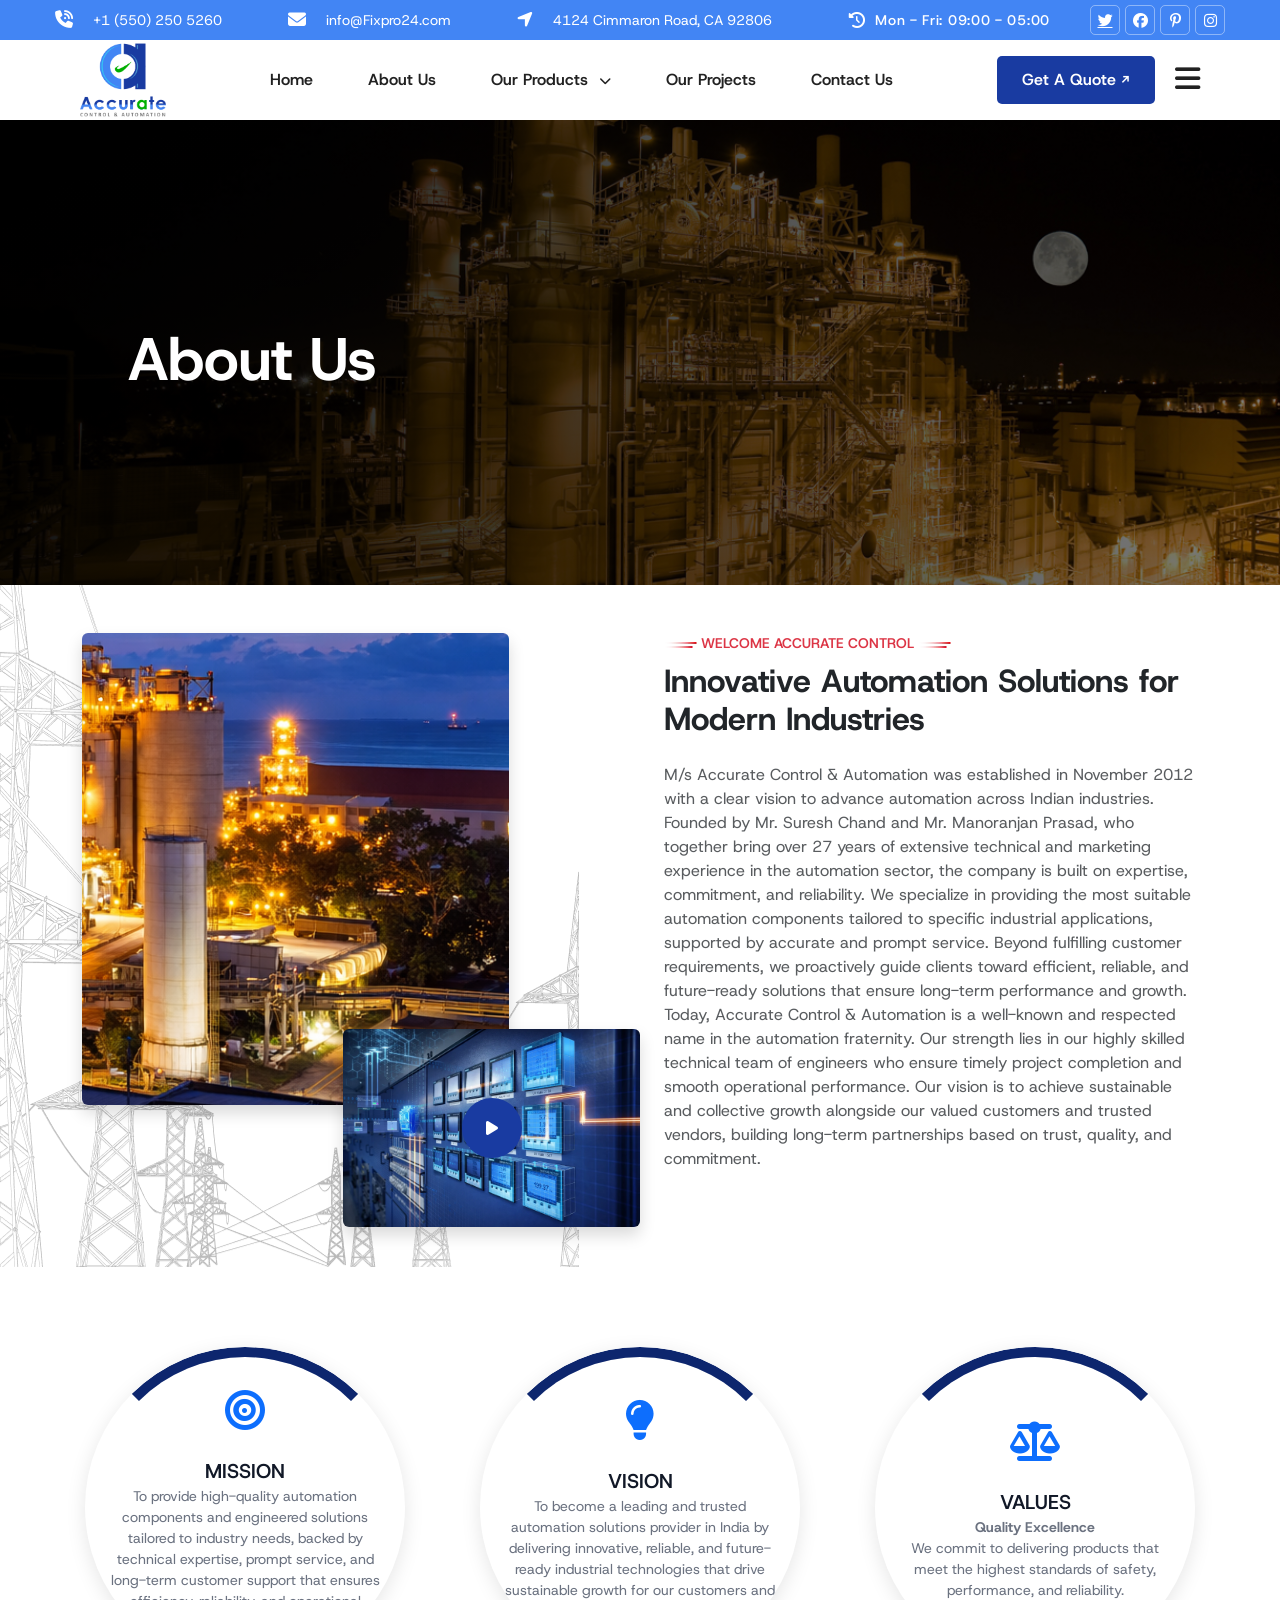
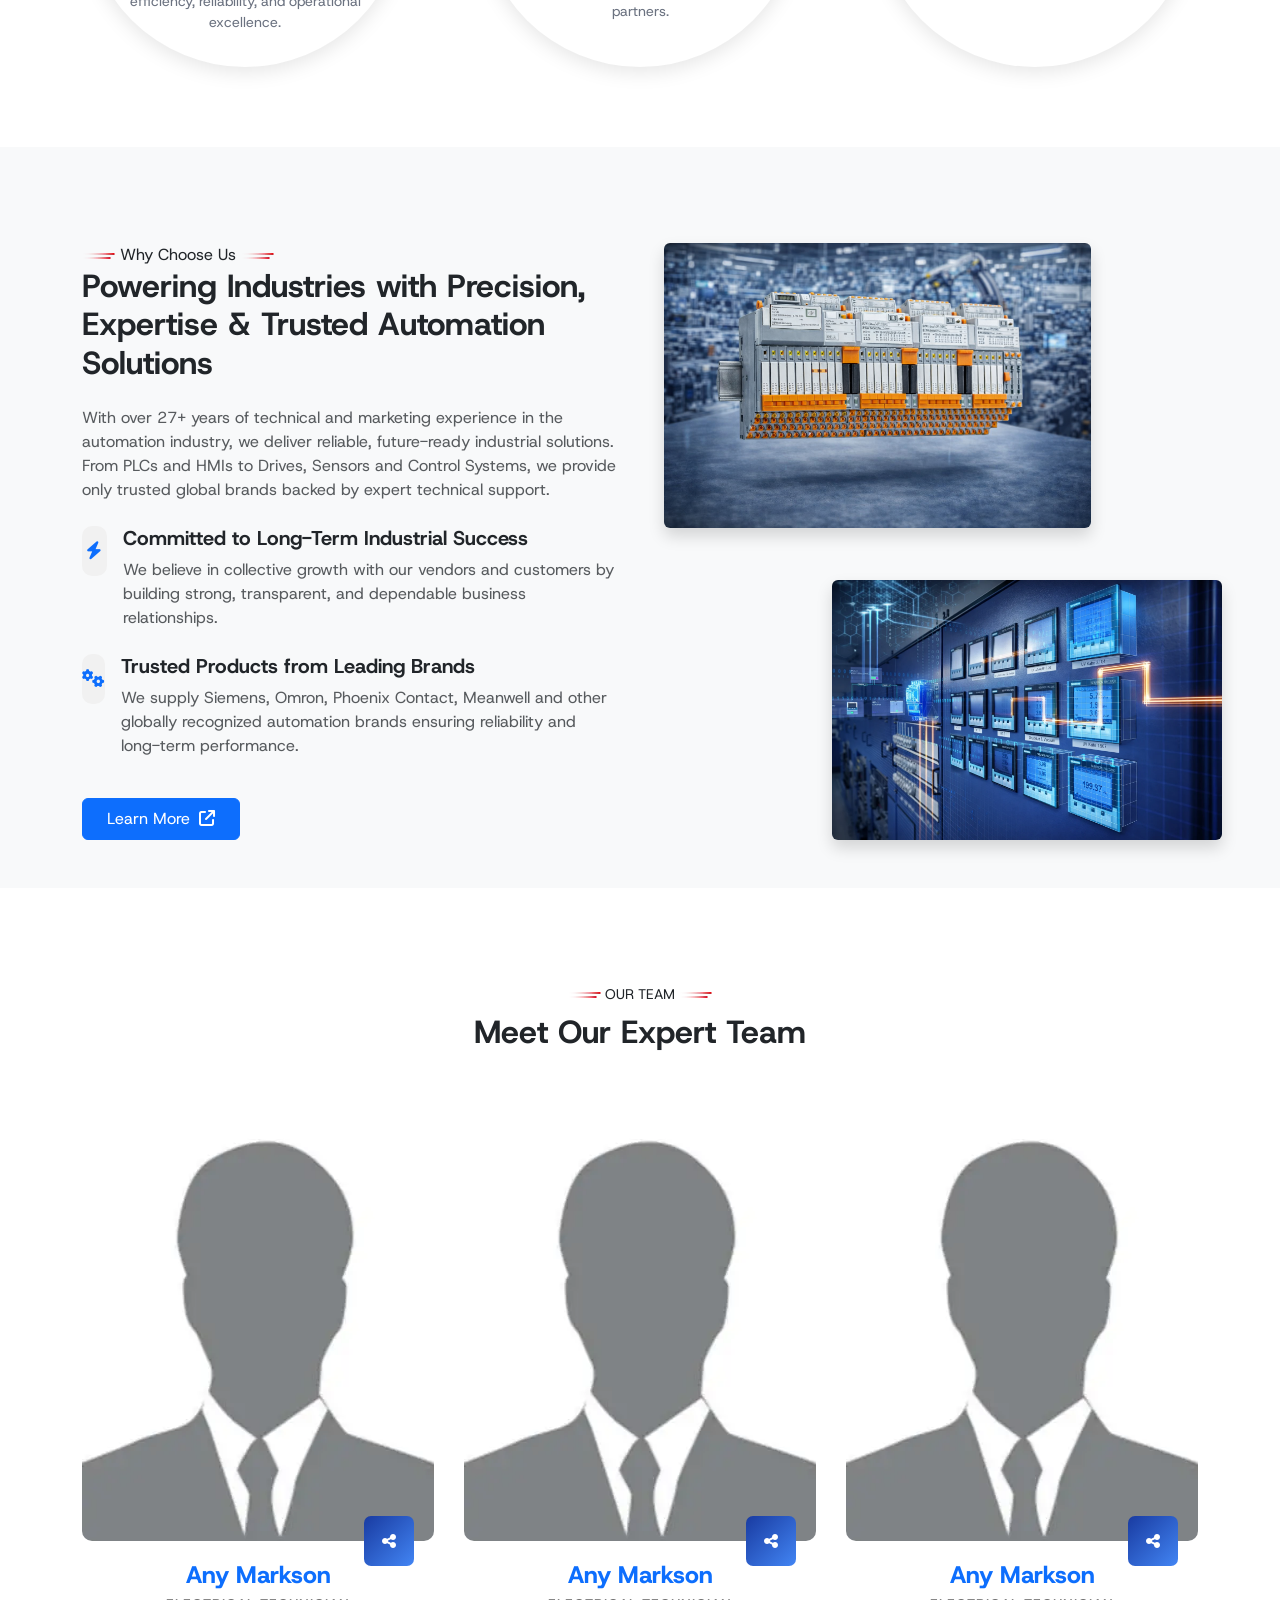
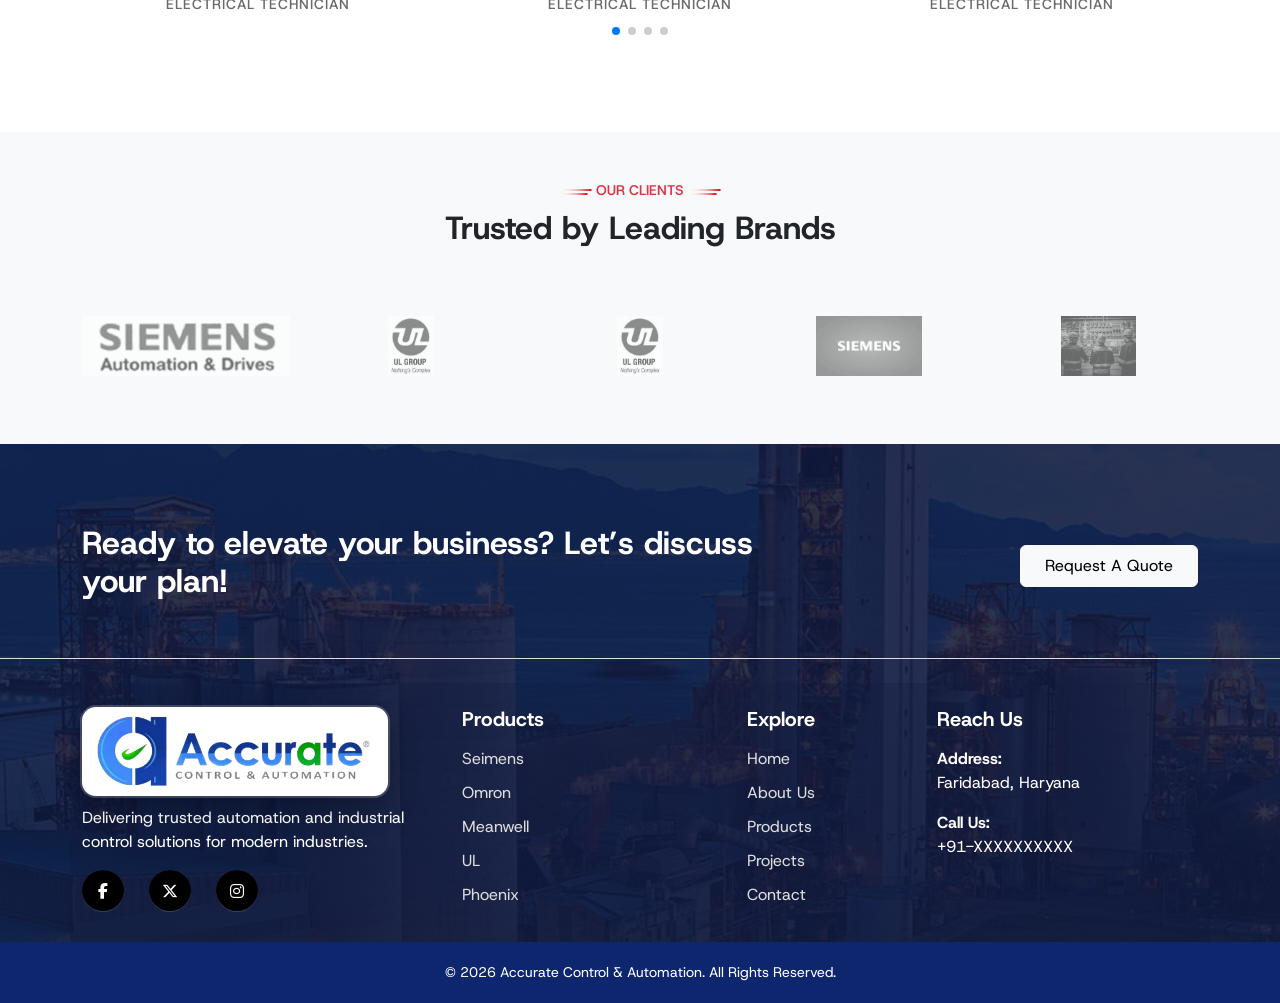
==== aboutus.html @ 6dca86da "first commit" ====
<!doctype html>
<html lang="en">

<head>
  <!-- Required meta tags -->
  <meta charset="utf-8">
  <meta name="viewport" content="width=device-width, initial-scale=1">
  <link rel="icon" type="image/png" sizes="32x32" href="images/final-logo.png">

  <!-- Bootstrap CSS -->
  <link href="https://cdn.jsdelivr.net/npm/bootstrap@5.0.2/dist/css/bootstrap.min.css" rel="stylesheet"
    integrity="sha384-EVSTQN3/azprG1Anm3QDgpJLIm9Nao0Yz1ztcQTwFspd3yD65VohhpuuCOmLASjC" crossorigin="anonymous">
  <link rel="stylesheet" href="style.css">
  <link rel="stylesheet" href="https://cdnjs.cloudflare.com/ajax/libs/font-awesome/6.5.0/css/all.min.css">
  <link href="https://fonts.googleapis.com/css2?family=Host+Grotesk:wght@300;400;500;600;700;800&display=swap"
    rel="stylesheet">
  <link rel="stylesheet" href="https://cdn.jsdelivr.net/npm/swiper@11/swiper-bundle.min.css" />
  <link href="https://unpkg.com/aos@2.3.4/dist/aos.css" rel="stylesheet">


  <title>About Us</title>
</head>

<body>
  <!-- Header section================================== -->
  <div id="header"></div>

  <!-- hero section=========================================== -->
  <section class="about-hero">

    <div class="slide active" style="background-image:url('/images/banner1.jpg');"></div>

    <div class="hero-content">
      <h1>About Us</h1>

  </section>

  <!-- about section================================= -->
  <section class="about-section py-5 ">
    <div class="container pb-4">
      <div class="row  g-5">

        <!-- LEFT SIDE IMAGES -->
        <div class="col-lg-6 position-relative ">

          <img src="/images/cement.png" class="img-fluid rounded shadow main-img" alt="">

          <!-- Small Overlapping Image -->
          <div class="small-img-wrapper">
            <img src="/images/ss.webp" class="img-fluid rounded shadow" alt="">

            <div class="play-btn">
              <i class="fa-solid fa-play"></i>
            </div>
          </div>

        </div>

        <!-- RIGHT SIDE CONTENT -->
        <div class="col-lg-6">

          <p class="text-danger fw-semibold text-uppercase small mb-2">
            <img src="/images/elements5.webp"> Welcome Accurate Control <img src="/images/elements5.webp">
          </p>

          <h2 class="fw-bold mb-4">
            Innovative Automation Solutions for Modern Industries
          </h2>

          <p class="text-muted mb-4">
            M/s Accurate Control & Automation was established in November 2012 with a clear vision to advance automation
            across Indian industries. Founded by Mr. Suresh Chand and Mr. Manoranjan Prasad, who together bring over 27
            years of extensive technical and marketing experience in the automation sector, the company is built on
            expertise, commitment, and reliability.

            We specialize in providing the most suitable automation components tailored to specific industrial
            applications, supported by accurate and prompt service. Beyond fulfilling customer requirements, we
            proactively guide clients toward efficient, reliable, and future-ready solutions that ensure long-term
            performance and growth.

            Today, Accurate Control & Automation is a well-known and respected name in the automation fraternity. Our
            strength lies in our highly skilled technical team of engineers who ensure timely project completion and
            smooth operational performance.

            Our vision is to achieve sustainable and collective growth alongside our valued customers and trusted
            vendors, building long-term partnerships based on trust, quality, and commitment.
          </p>




        </div>
      </div>
    </div>
  </section>
  <!-- vision mission============================== -->
  <section class="mission-section ">
    <div class="maincontainer">

      <!-- Mission -->
      <div class="circle-box mission-box">
        <div class="icon">
          <i class="fa-solid fa-bullseye"></i>
        </div>
        <div class="title">MISSION</div>
        <div class="text">
          To provide high-quality automation components and engineered solutions tailored to industry needs, backed by
          technical expertise, prompt service, and long-term customer support that ensures efficiency, reliability, and
          operational excellence.
        </div>
      </div>

      <!-- Vision -->
      <div class="circle-box vision-box">
        <div class="icon">
          <i class="fa-solid fa-lightbulb"></i>
        </div>
        <div class="title">VISION</div>
        <div class="text">
          To become a leading and trusted automation solutions provider in India by delivering innovative, reliable, and
          future-ready industrial technologies that drive sustainable growth for our customers and partners.
        </div>
      </div>

      <!-- Values -->
      <div class="circle-box values-box">
        <div class="icon">
          <i class="fa-solid fa-scale-balanced"></i>
        </div>
        <div class="title">VALUES</div>
        <div class="text">
          <strong>Quality Excellence</strong><br>
          We commit to delivering products that meet the highest standards of
          safety, performance, and reliability.
        </div>
      </div>

    </div>
  </section>
  <!-- why choose us========================================== -->

  <section class="why-section py-5">
    <div class="container">
      <div class="row pt-5 g-5">

        <!-- LEFT CONTENT -->
        <div class="col-lg-6" data-aos="fade-right">

          <img src="/images/elements5.webp"> Why Choose Us <img src="/images/elements5.webp">

          <h2 class="fw-bold mb-4">
            Powering Industries with Precision, Expertise & Trusted Automation Solutions
          </h2>

          <p class="text-muted mb-4">
            With over 27+ years of technical and marketing experience in the automation industry, we deliver reliable,
            future-ready industrial solutions. From PLCs and HMIs to Drives, Sensors and Control Systems, we provide
            only trusted global brands backed by expert technical support.
          </p>

          <!-- Feature 1 -->
          <div class="d-flex mb-4" data-aos="fade-up">
            <div class="feature-icon me-3">
              <i class="fa-solid fa-bolt"></i>
            </div>
            <div>
              <h5 class="fw-bold">Committed to Long-Term Industrial Success</h5>
              <p class="text-muted mb-0">
                We believe in collective growth with our vendors and customers by building strong, transparent, and
                dependable business relationships.
              </p>
            </div>
          </div>

          <!-- Feature 2 -->
          <div class="d-flex mb-4" data-aos="fade-up" data-aos-delay="200">
            <div class="feature-icon me-3">
              <i class="fa-solid fa-gears"></i>
            </div>
            <div>
              <h5 class="fw-bold">Trusted Products from Leading Brands</h5>
              <p class="text-muted mb-0">
                We supply Siemens, Omron, Phoenix Contact, Meanwell and other globally recognized automation brands
                ensuring reliability and long-term performance.
              </p>
            </div>
          </div>

          <a href="#" class="btn btn-primary px-4 py-2 mt-3">
            Learn More <i class="fa-solid fa-arrow-up-right-from-square ms-1"></i>
          </a>

        </div>

        <!-- RIGHT IMAGES -->
        <div class="col-lg-6 position-relative" data-aos="fade-left">

          <img src="/images/netw.png" class="img-fluid rounded main-img shadow" alt="">

          <img src="/images/ss.webp" class="img-fluid rounded shadow small-img" alt="">

        </div>

      </div>
    </div>
  </section>

  <!-- Team section start============================================= -->
  <section class="Team-section py-5">
    <div class="container text-center py-5">

      <p class="text-uppercase small mb-2">
        <img src="/images/elements5.webp"> Our team <img src="/images/elements5.webp">
      </p>

      <h2 class=" fw-bold mb-5">
        Meet Our Expert Team
      </h2>

      <div class="swiper TeamSwiper">
        <div class="swiper-wrapper">

          <!-- Slide 1 -->
          <div class="swiper-slide">
            <div class="team-main team-item">
              <div class="inner-box">
                <div class="image-box">
                  <div class="image">
                    <img loading="lazy" decoding="async"
                      src="./images/team1.webp"
                      width="380" height="442" alt="">
                  </div>
                  <ul class="social-links">
                    <li><a aria-label="facebook" href="#"><i class="fab fa-facebook"></i></a></li>
                    <li><a aria-label="twitter" href="#"><i class="fab fa-twitter"></i></a></li>
                    <li><a aria-label="instagram" href="#"><i class="fab fa-instagram"></i></a></li>
                  </ul>
                  <span class="share-icon fa fa-share-alt"></span>
                </div>
                <div class="info-box">
                  <h4 class="team-title">
                    <a href="#">
                      Any Markson </a>
                  </h4>
                  <div class="team-subtitle">
                    Electrical Technician</div>
                </div>
              </div>
            </div>
          </div>

          <!-- Slide 2 -->
          <div class="swiper-slide">
            <div class="team-main team-item">
              <div class="inner-box">
                <div class="image-box">
                  <div class="image">
                    <img loading="lazy" decoding="async"
                      src="./images/team1.webp"
                      width="380" height="442" alt="">
                  </div>
                  <ul class="social-links">
                    <li><a aria-label="facebook" href="#"><i class="fab fa-facebook"></i></a></li>
                    <li><a aria-label="twitter" href="#"><i class="fab fa-twitter"></i></a></li>
                    <li><a aria-label="instagram" href="#"><i class="fab fa-instagram"></i></a></li>
                  </ul>
                  <span class="share-icon fa fa-share-alt"></span>
                </div>
                <div class="info-box">
                  <h4 class="team-title">
                    <a href="#">
                      Any Markson </a>
                  </h4>
                  <div class="team-subtitle">
                    Electrical Technician</div>
                </div>
              </div>
            </div>
          </div>
          <!-- Slide 3 -->
          <div class="swiper-slide">
            <div class="team-main team-item">
              <div class="inner-box">
                <div class="image-box">
                  <div class="image">
                    <img loading="lazy" decoding="async"
                      src="./images/team1.webp"
                      width="380" height="442" alt="">
                  </div>
                  <ul class="social-links">
                    <li><a aria-label="facebook" href="#"><i class="fab fa-facebook"></i></a></li>
                    <li><a aria-label="twitter" href="#"><i class="fab fa-twitter"></i></a></li>
                    <li><a aria-label="instagram" href="#"><i class="fab fa-instagram"></i></a></li>
                  </ul>
                  <span class="share-icon fa fa-share-alt"></span>
                </div>
                <div class="info-box">
                  <h4 class="team-title">
                    <a href="#">
                      Any Markson </a>
                  </h4>
                  <div class="team-subtitle">
                    Electrical Technician</div>
                </div>
              </div>
            </div>
          </div>
          <!-- Slide 4 -->
          <div class="swiper-slide">
            <div class="team-main team-item">
              <div class="inner-box">
                <div class="image-box">
                  <div class="image">
                    <img loading="lazy" decoding="async"
                      src="./images/team1.webp"
                      width="380" height="442" alt="">
                  </div>
                  <ul class="social-links">
                    <li><a aria-label="facebook" href="#"><i class="fab fa-facebook"></i></a></li>
                    <li><a aria-label="twitter" href="#"><i class="fab fa-twitter"></i></a></li>
                    <li><a aria-label="instagram" href="#"><i class="fab fa-instagram"></i></a></li>
                  </ul>
                  <span class="share-icon fa fa-share-alt"></span>
                </div>
                <div class="info-box">
                  <h4 class="team-title">
                    <a href="#">
                      Any Markson </a>
                  </h4>
                  <div class="team-subtitle">
                    Electrical Technician</div>
                </div>
              </div>
            </div>
          </div>

          <!-- Add more slides if needed -->

        </div>

        <div class="swiper-pagination mt-4"></div>

      </div>

    </div>
  </section>

  <!-- clients============================================== -->
  <section class="client-section py-5">
    <div class="container text-center">

      <p class="text-danger fw-semibold text-uppercase small mb-2">
        <img src="/images/elements5.webp"> Our Clients <img src="/images/elements5.webp">
      </p>

      <h2 class="fw-bold mb-5">
        Trusted by Leading Brands
      </h2>

      <div class="swiper clientSwiper">
        <div class="swiper-wrapper">

          <div class="swiper-slide">
            <img src="images/Siemens_logo-6.jpg" class="client-logo" alt="Siemens">
          </div>

          <div class="swiper-slide">
            <img src="images/UL.jpg" class="client-logo" alt="UL">
          </div>

          <div class="swiper-slide">
            <img src="images/UL (1).jpg" class="client-logo" alt="UL">
          </div>

          <div class="swiper-slide">
            <img src="images/Siemens.webp" class="client-logo" alt="Siemens">
          </div>

          <div class="swiper-slide">
            <img src="images/plc.webp" class="client-logo" alt="Client">
          </div>

        </div>
      </div>

    </div>
  </section>

  <!-- footer============================================ -->
  <div id="footer"></div>


  <script src="https://cdn.jsdelivr.net/npm/swiper@11/swiper-bundle.min.js"></script>
  <script>
    var swiper = new Swiper(".productSwiper", {
      slidesPerView: 3,
      spaceBetween: 30,
      loop: true,
      autoplay: {
        delay: 3000,
        disableOnInteraction: false,
      },
      pagination: {
        el: ".swiper-pagination",
        clickable: true,
      },
      breakpoints: {
        0: {
          slidesPerView: 1
        },
        768: {
          slidesPerView: 2
        },
        992: {
          slidesPerView: 3
        }
      }
    });
  </script>
  <!-- why choose us================================ -->
  <script src="https://unpkg.com/aos@2.3.4/dist/aos.js"></script>
  <script>
    AOS.init({
      duration: 1000,
      once: true
    });
  </script>
  <!-- ================testimoial=================================== -->
  <script>
    var swiper = new Swiper(".testimonialSwiper", {
      slidesPerView: 2,
      spaceBetween: 30,
      loop: true,
      autoplay: {
        delay: 4000,
        disableOnInteraction: false,
      },
      pagination: {
        el: ".swiper-pagination",
        clickable: true,
      },
      breakpoints: {
        0: {
          slidesPerView: 1
        },
        992: {
          slidesPerView: 2
        }
      }
    });
  </script>

   <!-- ================Team section slideer=================================== -->
   <script>
    var swiper = new Swiper(".TeamSwiper", {
      slidesPerView: 1,
      spaceBetween: 30,
      slidesPerView: 3,
      loop: true,
      autoplay: {
        delay: 4000,
        disableOnInteraction: false,
      },
      pagination: {
        el: ".swiper-pagination",
        clickable: true,
      },
      breakpoints: {
        0: {
          slidesPerView: 1
        },
        992: {
          slidesPerView: 3
        }
      }
    });
  </script>
  <!-- client========================== -->
  <script>
    var swiper = new Swiper(".clientSwiper", {
      slidesPerView: 5,
      spaceBetween: 30,
      loop: true,
      autoplay: {
        delay: 2000,
        disableOnInteraction: false,
      },
      breakpoints: {
        0: { slidesPerView: 2 },
        576: { slidesPerView: 3 },
        768: { slidesPerView: 4 },
        992: { slidesPerView: 5 }
      }
    });
  </script>
 <script src="./index.js"></script>
</body>

</html>
---- style.css ----
/* ================= RESET ================= */
*{
  margin:0;
  padding:0;
  box-sizing:border-box;
  font-family:'Host Grotesk', sans-serif;
}

body{
  overflow-x:hidden;
}

/* ================= HEADER ================= */
/* top menu */
.main-menu__top {
  position: relative;
  display: block;
  background-color: #4285F4;
}

.main-menu__top-inner {
  position: relative;
  display: flex;
  align-items: center;
  justify-content: space-between;
  flex-wrap: wrap;
  padding: 5px 55px 5px;
  background-color: var(--fixpro-base);
}

.main-menu__contact-list {
  position: relative;
  display: flex;
  align-items: center;
  margin-bottom: 0;
}

.main-menu__contact-list li {
  position: relative;
  display: flex;
  align-items: center;
}

.main-menu__contact-list li+li {
  margin-left: 46px;
}

.main-menu__contact-list li:before {
  content: "";
  position: absolute;
  top: -3px;
  bottom: 2px;
  left: -23px;
  width: 1px;
  background-color: rgba(var(--fixpro-white-rgb), .30);
}

.main-menu__contact-list li:first-child:before {
  display: none;
}

.main-menu__contact-list li .icon {
  position: relative;
  display: flex;
  align-items: center;
}

.main-menu__contact-list li .icon i {
  font-size: 18px;
  color: #ffff;
  position: relative;
  display: inline-block;
}


.main-menu__contact-list li .text p {
  font-size: 14px;
  font-weight: 400;
  color: #fff;
  line-height: 16px;
  margin-bottom: 0;
}

.main-menu__contact-list li .text p a {
  color: #fff;
  -webkit-transition: all 500ms ease;
  transition: all 500ms ease;
  text-decoration: none;
}

.main-menu__contact-list li .text p a:hover {
  color: #212121;
}

.main-menu__top-welcome-text {
  font-size: 18px;
  font-weight: 500;
  color: #ffffff;
  text-transform: capitalize;
  font-family: "Host Grotesk", sans-serif;
  line-height: 18px;
  letter-spacing: 0.05em;
}

.main-menu__top-right {
  position: relative;
  display: flex;
  align-items: center;
  flex-wrap: wrap;
}

.main-menu__top-time {
  position: relative;
  display: flex;
  align-items: center;
  flex-wrap: wrap;
}

.main-menu__top-time-icon {
  position: relative;
  display: flex;
  align-items: center;
  flex-wrap: wrap;
  color: #fff;
}

.main-menu__top-time-icon span {
  position: relative;
  display: inline-block;
  font-size: 18px;
  color: #fff;
}

.main-menu__top-text {
  font-size: 14px;
  font-weight: 500;
  color:#fff;
  letter-spacing: 0.05em;
  line-height: 16px;
  margin-bottom: 0;
  padding-left: 10px;
}

.main-menu__social {
  position: relative;
  display: flex;
  align-items: center;
  margin-left: 40px;
}

.main-menu__social a {
  position: relative;
  display: flex;
  align-items: center;
  justify-content: center;
  height: 30px;
  width: 30px;
  border: 1px solid rgba(255, 255, 255, .40);
  border-radius: 5px;
  font-size: 15px;
  color: #fff;
  background-color: transparent;
  overflow: hidden;
  -webkit-transition: all 0.4s linear;
  -o-transition: all 0.4s linear;
  transition: all 0.4s linear;
  z-index: 1;
}

.main-menu__social a:hover {
  color: #193BA1;
  border: 1px solid #fff;
}

.main-menu__social a::before {
  content: "";
  position: absolute;
  top: 0;
  left: 0;
  bottom: 0;
  right: 0;
  background: #fff;
  transform: scale(0.5);
  border-radius: 5px;
  opacity: 0;
  -webkit-transition: all 0.4s linear;
  -o-transition: all 0.4s linear;
  transition: all 0.4s linear;
  z-index: -1;
}

.main-menu__social a:hover::before {
  transform: scale(1.0);
  opacity: 1;
}

.main-menu__social a+a {
  margin-left: 5px;
  text-decoration: none;
}
/* navbar menu */
.main-header{
  position:absolute;
  top:0;
  left:0;
  width:100%;
  z-index:1000;
  padding:0;
  background:#fff;
  border-bottom:1px solid rgba(255,255,255,0.1);
}

.header-inner{
  display:flex;
  align-items:center;
  justify-content:space-between;
  padding:2px 80px;
  position: sticky;
  top:0;
}

.logo img{
  width: 86px;
}

/* Reset */
.main-nav ul {
    list-style: none;
    margin: 0;
    padding: 0;
}

/* Main Menu */
.menu {
    display: flex;
    gap: 25px;
}

.menu > li {
    position: relative;
}

.menu > li > a {
    text-decoration: none;
    padding: 12px 15px;
    display: block;
    color: #212121;
    font-weight: 600;
}

/* Dropdown */
.submenu {
   
    background: #fff;
    min-width: 200px;
    display: none;
    box-shadow: 0 10px 25px rgba(0,0,0,0.08);
    border-radius: 6px;
    padding: 8px 0;
}
.main-nav ul li .submenu{
  position: absolute;
  top: 100%;
  left: 0;
}

.submenu li {
    display: block;
}

.submenu li a {
    padding: 10px 15px;
    display: block;
    color: #333;
    text-decoration: none;
    border-radius: 6px;
}

.submenu li a:hover {
    background: #f3f3f3;
}

/* Show dropdown on hover */
.dropdown:hover .submenu {
    display: block;
}

/* Arrow icon */
.dropdown i {
    font-size: 12px;
    margin-left: 5px;
}

/* Arrow icon spacing */
.dropdown i {
    margin-left: 6px;
    font-size: 12px;
}
/* HEADER RIGHT */
.header-right{
  display:flex;
  align-items:center;
  gap:20px;
}

/* BUTTON */
.quote-btn{
  background:#193ba1;
  color:#fff;
  padding:12px 25px;
  border-radius:5px;
  text-decoration:none;
  font-weight:600;
  transition:0.3s;
}

.quote-btn:hover{
  background:#fff;
  color:#193ba1;
}

/* ICONS */
.icon{
  color:#212121;
  font-size:29px;
  cursor:pointer;
  transition:0.3s ease;
}

.icon:hover{
  color:#193ba1;
  transform:scale(1.1);
}

/* RESPONSIVE */
@media(max-width:991px){
  .main-nav{
    display:none;
  }
  .header-inner{
    padding:0 30px;
  }
}

/* ================= HERO ================= */
.hero{
  position:relative;
  height:100vh;
  overflow:hidden;
}
.side-nav ul::after {
    position: absolute;
    content: "";
    height: 62px;
    width: 4px;
    background: linear-gradient(0deg, #193ba1 0%, rgba(130, 2, 8, 0) 100%);
    left: 36px;
    top: -52px;
}
.side-nav ul::before {
     position: absolute;
    content: "";
    height: 62px;
    width: 4px;
    background: linear-gradient(180deg, #193ba1 0%, rgba(130, 2, 8, 0) 100%);
    left: 36px;
    top: 106px;
}
   
/* SLIDE */
/* .slide{
  position:absolute;
  width:100%;
  height:100%;
  background-size:cover;
  background-position:center;
  top:-100%;
  left:0;
  transition:1s ease-in-out;
}

.slide.active{
  top:0;
} */
.slide{
    position:absolute;
    width:100%;
    height:100%;
    background-size:cover;
    background-position:center;
    transform:translateY(-100%);
    opacity:0;
    transition:1s ease-in-out;
}

.slide.active{
    transform:translateY(0);
    opacity:1;
}


/* DARK OVERLAY */
.slide::after{
  content:"";
  position:absolute;
  width:100%;
  height:100%;
  background:linear-gradient(to right, rgb(0 0 0 / 92%), rgb(0 0 0 / 50%));
  top:0;
  left:0;
}

/* HERO CONTENT */
.hero-content{
  position:absolute;
  top:63%;
  left:10%;
  transform:translateY(-50%);
  color:#fff;
  max-width:600px;
  z-index:2;
}

.hero-content h1{
  font-size:60px;
  margin-bottom:20px;
  font-weight:700;
  line-height: 58px;
}

.hero-content p{
  font-size:18px;
  margin-bottom:30px;
  font-weight:400;
}

.hero-content .btn{
  background:#193ba1;
  padding:14px 30px;
  text-decoration:none;
  color:#fff;
  font-weight:600;
  border-radius:5px;
}

/* ================= SIDE DOT NAV ================= */
.side-nav{
  position:absolute;
  left:30px;
  top:50%;
  transform:translateY(-50%);
  z-index:3;
}

.side-nav ul{
  list-style:none;
}

.side-nav ul li{
  margin:20px 0;
  cursor:pointer;
}

.side-nav ul li span{
  display:block;
  width:12px;
  height:12px;
  background:#fff;
  border-radius:50%;
  transition:0.3s;
}

.side-nav ul li.active span{
  height:12px;
  border-radius:20px;
  background:#193ba1;
}

/* ================= TILE EFFECT ================= */
.tiles{
  position:absolute;
  width:100%;
  height:100%;
  display:grid;
  grid-template-columns:repeat(10,1fr);
  grid-template-rows:repeat(6,1fr);
  z-index:5;
  pointer-events:none;
}

.tile{
  background-size:cover;
  background-position:center;
  transition:0.6s ease;
}

/* ================= OFFCANVAS MENU ================= */
.menu-overlay{
  position:fixed;
  top:0;
  left:0;
  width:100%;
  height:100%;
  background:rgba(0,0,0,0.6);
  opacity:0;
  visibility:hidden;
  transition:0.4s ease;
  z-index:998;
}

.menu-overlay.active{
  opacity:1;
  visibility:visible;
}

.side-panel{
  position:fixed;
  top:0;
  right:-420px;
  width:400px;
  height:100%;
  background:#f5f5f5;
  padding:40px;
  transition:0.5s ease;
  z-index:999;
  overflow-y:auto;
}

.side-panel.active{
  right:0;
}

/* PANEL CONTENT */
.panel-header{
  display:flex;
  justify-content:space-between;
  align-items:center;
  margin-bottom:30px;
}

.close-btn{
  background:#193ba1;
  color:#fff;
  width:45px;
  height:45px;
  display:flex;
  align-items:center;
  justify-content:center;
  cursor:pointer;
}

.panel-text{
  margin-bottom:25px;
  color:#333;
  line-height:1.6;
}

.panel-btn{
  display:inline-block;
  background:#193ba1;
  color:#fff;
  padding:12px 20px;
  text-decoration:none;
  margin-bottom:30px;
  transition:0.3s;
}

.panel-btn:hover{
  background:#000;
}
.panel-header img {
    height: 130px;
}
/* SOCIAL */
.social-icons{
  display:flex;
  gap:15px;
  margin:15px 0 30px;
}

.social-icons i{
  width:45px;
  height:41px;
  background:#000;
  color:#fff;
  display:flex;
  align-items:center;
  justify-content:center;
  border-radius:50%;
  cursor:pointer;
  transition:0.3s;
}

.social-icons i:hover{
  background:#193ba1;
}

/* SUBSCRIBE */
.subscribe-box{
  display:flex;
  margin-top:15px;
}

.subscribe-box input{
  flex:1;
  padding:12px;
  border:none;
  outline:none;
}

.subscribe-box button{
  background:#193ba1;
  color:#fff;
  border:none;
  padding:12px 20px;
  cursor:pointer;
}
/* about section================================ */

.about-section{
  /* background:#f8f9fa; */
  position:relative;
  background: url('/images/elements11.webp') no-repeat left center;
  background-size:fill;
}

/* Small overlapping image */
.small-img-wrapper {
  position: absolute;
  bottom: -32px;
  right: 0;
  width: 51%;
}

.small-img-wrapper img{
  width:100%;
}

/* Play Button */
.play-btn{
  position:absolute;
  top:50%;
  left:50%;
  transform:translate(-50%,-50%);
  width:60px;
  height:60px;
  background:#193ba1;
  color:#fff;
  display:flex;
  align-items:center;
  justify-content:center;
  border-radius:50%;
  cursor:pointer;
  transition:0.3s;
}

.play-btn:hover{
  background:#000;
}

/* Feature Icons */
.feature-icon{
  width:45px;
  height:45px;
  background:#f1f1f1;
  display:flex;
  align-items:center;
  justify-content:center;
  border-radius:8px;
  color:#193ba1;
  font-size:18px;
}

/* Call Icon */
.call-icon{
  width:45px;
  height:45px;
  background:#f1f1f1;
  display:flex;
  align-items:center;
  justify-content:center;
  border-radius:50%;
  color:#193ba1;
}

/* Responsive Fix */
@media(max-width:991px){
  .small-img-wrapper{
    position:relative;
    bottom:0;
    margin-top:20px;
    width:80%;
  }
}


/* =============================================== */

.services-section{
  position: relative;
    z-index: 1;
    overflow: hidden;
    background: #f0f0f0;
}

/* CARD BASE */
.service-card{
  background:#fff;
  border-radius:12px;
  overflow:hidden;
  transition:0.4s ease;
  box-shadow:0 5px 20px rgba(0,0,0,0.05);
  position:relative;
}

.service-img{
  overflow:hidden;
}

.service-img img{
  transition:0.5s ease;
  width:100%;
}

/* CONTENT */
.service-content{
  padding:30px;
  position:relative;
  height: 246px;
}
.swiper-pagination{
  bottom: -6px !important;
} 
.service-content h5{
  font-size: 18px;
}

.service-content p{
  color:#6c757d;
  font-size:14px;
  margin-bottom:20px;
}
.testimonialSwiper .swiper-pagination{
  bottom: -6px !important;
  display: none;
} 
/* ICON BOX */
.icon-box{
  width:50px;
  height:50px;
  background:#f1f1f1;
  display:flex;
  align-items:center;
  justify-content:center;
  border-radius:10px;
  position:absolute;
  top:-25px;
  left:30px;
  color:#0d6efd;
  font-size:18px;
  transition:0.3s ease;
}

/* LEARN MORE */
.learn-more{
  text-decoration:none;
  color:#000;
  font-weight:600;
  transition:0.3s;
}

.learn-more:hover{
  color:#0d6efd;
}

/* ================= HOVER EFFECT ================= */

.service-card:hover{
  transform:translateY(-10px);
  box-shadow:0 15px 40px rgba(0,0,0,0.1);
}

.service-card:hover .service-img img{
  transform:scale(1.1);
}

.service-card:hover .icon-box{
  background:#0d6efd;
  color:#fff;
}
.swiper {
  padding-bottom: 50px;
}

.swiper-slide {
  height: auto;
}

.services-section .sertoleft {
    position: absolute;
    top: 0;
    left: 0;
    z-index: 0;
    opacity: 0.1;
    width: 19%;
    animation: floatMove 6s ease-in-out infinite;
  }
  
  @keyframes floatMove {
      0% {
          transform: translateY(0);
      }
      50% {
          transform: translateY(40px);
      }
      100% {
          transform: translateY(0);
      }
  }
.services-section .serboright {
    position: absolute;
    bottom: 0;
    right: 0;
}
/* =========================why */

.why-section{
  background:#f8f9fa;
  position:relative;
}

/* Feature Icon */
.feature-icon{
  width:50px;
  height:50px;
  background:#f1f1f1;
  display:flex;
  align-items:center;
  justify-content:center;
  border-radius:10px;
  color:#0d6efd;
  font-size:18px;
  transition:0.3s ease;
}

.feature-icon:hover{
  background:#0d6efd;
  color:#fff;
}

/* Image Styling */
.main-img{
  width:80%;
  border-radius: 20px;
}

.small-img{
  position:absolute;
  bottom: 0;
    right: 0;
    width: 67%;
    border-radius: 20px;
}

/* Responsive Fix */
@media(max-width:991px){
  .small-img{
    position:relative;
    bottom:0;
    margin-top:20px;
    width:100%;
  }

  .main-img{
    width:100%;
  }
}
/* testimonial========================================================= */
.testimonial-section{
  background:#000;
}

.testimonial-card{
  background:#f8f9fa;
  padding:40px;
  border-radius:15px;
  transition:0.4s ease;
  height:100%;
}

.testimonial-card:hover{
  transform:translateY(-10px);
}

.stars i{
  color:#ffc107;
}

.profile-img{
  width:60px;
  height:60px;
  border-radius:50%;
  object-fit:cover;
}

.quote-icon{
  position:absolute;
  bottom:-5px;
  right:-5px;
  width:30px;
  height:30px;
  background:#0d6efd;
  color:#fff;
  border-radius:50%;
  display:flex;
  align-items:center;
  justify-content:center;
  font-size:12px;
}

.swiper{
  padding-bottom:50px;
}
/* clients====================================== */
.client-section{
  background:#f8f9fa;
}

.client-logo{
  max-height:60px;
  object-fit:contain;
  filter:grayscale(100%);
  opacity:0.6;
  transition:0.4s ease;
}

.client-logo:hover{
  filter:grayscale(0%);
  opacity:1;
  transform:scale(1.05);
}

.swiper.clientSwiper{
  padding:20px 0;
}
/* footer================================================= */
.main-footer{
  position: relative;
  background: 
    linear-gradient(rgba(15,25,60,0.88), rgba(15,25,60,0.88)),
    url('/images/footerbg.webp') center/cover no-repeat;
}

/* Remove different backgrounds */
.footer-cta,
.footer-content,
.footer-bottom{
  background: transparent;
}

/* Spacing */
.footer-cta{
  padding: 80px 0 50px;
  border-bottom: 1px solid #ddd;
}

/* .footer-content{
  padding: 60px 0;
} */
.forowcont {
    background: linear-gradient(rgb(15 25 60 / 25%), rgb(15 25 60 / 42%));
}
/* Links */
.footer-links{
  list-style: none;
  padding: 0;
}

.footer-links li{
  margin-bottom: 10px;
}

.footer-links a{
  text-decoration: none;
  color: #ddd;
  transition: 0.3s;
}

.footer-links a:hover{
  color: #fff;
  padding-left: 5px;
}
.footer_logo{
  width: 86%;
  background: rgba(255, 255, 255, 1.15);
  border-radius: 14px;
  backdrop-filter: blur(6px);
  box-shadow: 0 0 0 2px rgba(255, 255, 255, 0.2), 0 10px 30px rgba(0, 0, 0, 0.3);
  margin-bottom: 10px;
  }

/* Social Icons Cleaner Style */
.social-icons a{
  display: inline-flex;
  align-items: center;
  justify-content: center;
  width: 42px;
  height: 42px;
  border-radius: 50%;
  margin-right: 10px;
  background: rgba(255,255,255,0.15);
  color: #fff;
  transition: 0.3s ease;
  text-decoration: none;
}

.social-icons a:hover{
  background: #fff;
  color: #193ba1;
  transform: translateY(-3px);
}

/* Bottom */
.footer-bottom{
  padding: 20px 0;
  font-size: 14px;
  background-color: #0d266e;
}

/* ================ABOUT PAGE-================================================= */
.about-hero{
  position:relative;
  height:65vh;
  overflow:hidden;
}

.maincontainer {
    display: flex;
    justify-content: center;
    align-items: center;
    gap: 75px;
    flex-wrap: wrap;
    padding: 80px 20px;
      position: relative;
  background: 
    linear-gradient(rgba(15,25,60,0.88), rgba(15,25,60,0.88)),
    url('/images/footerbg.webp') center/cover no-repeat;
    background-attachment: fixed;

}

.circle-box {
    position: relative;
    width: 320px;
    height: 320px;
    background: #fff;
    border-radius: 50%;
    box-shadow: 0 5px 20px rgba(0,0,0,0.1);
    display: flex;
    flex-direction: column;
    justify-content: center;
    align-items: center;
    text-align: center;
    transition: all 0.6s ease;
    overflow: hidden;
    cursor: pointer
}

.circle-box::before,.circle-box::after {
    content: "";
    position: absolute;
    left: 0;
    top: 0;
    width: 100%;
    height: 100%;
    border-radius: 50%;
    border: 10px solid transparent;
    transition: transform 0.6s ease
}

.circle-box::before {
    border-top-color: #dee2e9
}

.circle-box::after {
    border-bottom-color: #0d266e;
    transform: rotate(180deg)
}

.mission-box {
    --border-color: #ff4d1a
}

.vision-box {
    --border-color: #00c7c7
}

.values-box {
    --border-color: #f5b300
}

.circle-box:hover {
    transform: scale(1.08);
    box-shadow: 0 0 25px #dee2e9
}

.circle-box:hover::before,.circle-box:hover::after {
    transform: rotate(360deg)
}

.circle-box .icon{
  font-size:40px;
  margin-bottom:15px;
  color:#0d6efd;
  transition:0.3s ease;
}

.circle-box:hover .icon{
  transform:scale(1.1);
  color:#00af00;
}


.title {
    font-size: 20px;
    font-weight: 600;
    color: #111827;
    z-index: 2
}

.text {
    font-size: 14px;
    color: #6b7280;
    line-height: 1.5;
    padding: 0 20px;
    z-index: 2
}

@media (max-width: 1024px) {
    .container {
        gap:70px;
        padding: 60px 20px
    }

    .circle-box {
        width: 230px;
        height: 230px
    }
}

@media (max-width: 768px) {
    .container {
        gap:40px
    }

    .circle-box {
        width: 200px;
        height: 200px
    }
}

@media (max-width: 480px) {
    .container {
        flex-direction:column;
        gap: 30px
    }

    .circle-box {
        width: 180px;
        height: 180px
    }

    .title {
        font-size: 16px
    }

    .text {
        font-size: 12px;
        padding: 0 27px
    }
}
/* project page=================== */
/* Section */
.project-section {
    padding: 80px 5%;
    background: #0d6efd0d;
}

/* Container */
.project-container {
    display: flex;
    gap: 40px;
}

/* Card */
.project-card {
    position: relative;
    flex: 1;
    padding: 40px;
    border: 1px solid #c8c0b2;
    background: transparent;
    transition: all 0.4s ease;
    overflow: hidden;
}

/* Title */
.project-title {
    font-size: 18px;
    color: #043ce2;
    margin-bottom: 20px;
}

.project-text {
    font-size: 15px;
    color: #555;
    margin-bottom: 18px;
}

/* Image */
.project-image{
  overflow: hidden;
}
.project-image img {
    width: 100%;
    height: 220px;
    object-fit: cover;
    transition: transform 0.5s ease;
}

/* Number */
.project-number {
    position: absolute;
    top: 6px;
    right: 9px;
    background: #e9e6e1;
    color: #333;
    padding: 10px 10px;
    font-weight: bold;
    border-radius: 6px;
    transition: all 0.4s ease;
}

/* Hover Effect */
.project-card:hover {
    background: #ffffff;
    box-shadow: 0 20px 40px rgba(0,0,0,0.08);
    transform: translateY(-10px);
}

.project-card:hover .project-number {
    background: #193ba1;
    color: #fff;
    border-radius: 50%;
}

.project-card:hover .project-image img {
    transform: scale(1.05);
}
/* contact===================================================== */
/* ===== CONTACT LAYOUT ===== */
#contact-layout-section {
    background: #dfdcdc52;
}

/* LEFT */
.contact-left-area {
    padding: 60px;
}

/* Map */
.contact-map-box iframe {
    width: 100%;
    height: 280px;
    border: 0;
    margin-bottom: 40px;
}

/* Form */
.contact-form-area h3 {
    font-family: 'Playfair Display', serif;
    font-size: 25px;
    margin-bottom: 10px;
}

.contact-form-area p {
    font-family: 'Outfit', sans-serif;
    font-size: 14px;
    color: #555;
    margin-bottom: 25px;
}

.contact-form-area textarea {
    width: 100%;
    height: 140px;
    padding: 14px;
    border: none;
    margin-bottom: 18px;
}

.contact-input-row {
    display: flex;
    gap: 16px;
    margin-bottom: 14px;
}

.contact-input-row input {
    width: 100%;
    padding: 12px;
    border: none;
    border-radius: 5px;
}

.contact-save {
    font-size: 13px;
    display: block;
    margin-bottom: 18px;
    color: #666;
}

/* Button */
.contact-form-area button {
    background: #334373;
    border: none;
    padding: 12px 26px;
    border-radius: 25px;
    font-size: 13px;
    transition: 0.3s;
    color: #fff;
}

.contact-form-area button:hover {
    background: #334373;
    color: #fff;
}

/* RIGHT */
/* ===== CONTACT INFO COLUMN ===== */
.contact-info-area {
    background: #dfdfdf;
    padding: 60px 40px;
}

/* Heading */
.contact-info-area h4 {
    font-family: 'Playfair Display', serif;
    font-size: 20px;
    line-height: 1.4;
    margin-bottom: 10px;
}

.contact-sub {
    font-family: 'Outfit', sans-serif;
    font-size: 14px;
    margin-bottom: 30px;
    color: #555;
}

/* Info block */
.contact-info-block {
    display: flex;
    gap: 14px;
    padding: 16px 18px;
    border-radius: 12px;
    margin-bottom: 18px;
    background: rgba(255,255,255,0.6);
    transition: all 0.35s ease;
}

/* Hover effect */
.contact-info-block.contact-hover:hover {
    background: #fff;
    transform: translateY(-6px);
    box-shadow: 0 18px 35px rgba(0,0,0,0.15);
}

/* Icon */
.contact-info-block i {
    font-size: 18px;
    color: #334373;
    margin-top: 4px;
    min-width: 22px;
}

/* Text */
.contact-info-block p,
.contact-info-block strong {
    font-family: 'Outfit', sans-serif;
    font-size: 14px;
    color: #333;
    margin: 0;
}

/* Highlight phone */
.contact-info-block.highlight strong {
    color: #000;
}

.contact-info-block.highlight p {
    color: #334373;
    font-weight: 500;
}
/* seiimen page============================================= */


  /* Sidebar */
  .sidebar {
    background: white;
    border-radius: 12px;
    box-shadow: 0 4px 20px rgba(0,0,0,0.08);
    position: sticky;
    top: 20px;
}

.sidebar-header {
    background: linear-gradient(135deg, #193BA1 0%, #193BA1 100%);
    color: white;
    padding: 1.2rem;
    border-radius: 12px 12px 0 0;
    font-family: 'Rajdhani', sans-serif;
    font-weight: 700;
    text-align: center;
}

.list-group-item {
    border: none;
    border-bottom: 1px solid #e0e0e0;
    padding: 1rem 1.2rem;
    cursor: pointer;
    transition: all 0.3s ease;
    font-weight: 600;
    position: relative;
    text-align: left;
}

.list-group-item:hover {
    background: #f0f9f9;
    padding-left: 1.8rem;
}

.list-group-item.active {
    background: linear-gradient(90deg, #193BA1, #4285F4);
    color: white;
    border-color: #193BA1;
}

.list-group-item::before {
    content: '';
    position: absolute;
    left: 0;
    top: 0;
    width: 4px;
    height: 100%;
    background: #193BA1;
    transform: scaleY(0);
    transition: transform 0.3s ease;
}

.list-group-item:hover::before,
.list-group-item.active::before {
    transform: scaleY(1);
}

/* Submenu */
.submenu {
    background: #fafbfc;
    padding: 0.5rem 0;
}

.submenu-item {
    padding: 0.6rem 1rem 0.6rem 2.5rem;
    border: none;
    background: transparent;
    width: 100%;
    text-align: left;
    cursor: pointer;
    transition: all 0.2s;
    color: #5a6376;
    font-size: 0.9rem;
    position: relative;
}

.submenu-item::before {
    content: '▸';
    position: absolute;
    left: 1.5rem;
    color: #193BA1;
    transition: transform 0.2s;
}

.submenu-item:hover {
    background: rgba(0, 153, 153, 0.08);
    color: #193BA1;
    padding-left: 2.8rem;
}

.submenu-item:hover::before {
    transform: translateX(3px);
}

.submenu-item.active {
    background: #193BA1;
    color: white;
    font-weight: 600;
    display: block;
}

.submenu-item.active::before {
    color: white;
}
.submenu.collapse {
  display: none;
}

.submenu.collapse.show {
  display: block;
}

/* Content Area */
.product-title {
    font-family: 'Rajdhani', sans-serif;
    font-size: 2rem;
    font-weight: 700;
    color: #003c3c;
    margin-bottom: 1.5rem;
    position: relative;
    padding-bottom: 1rem;
}

.product-title::after {
    content: '';
    position: absolute;
    bottom: 0;
    left: 0;
    width: 80px;
    height: 4px;
    background: linear-gradient(90deg, #193BA1, var(#00d4ff));
    border-radius: 2px;
}

.description-box {
    background: white;
    padding: 1.5rem;
    border-radius: 12px;
    box-shadow: 0 2px 15px rgba(0,0,0,0.06);
    border-left: 4px solid #193BA1;
    margin-bottom: 2rem;
}

.description-box p {
    color: #5a6376;
    margin-bottom: 0;
}

/* Product Cards */
.model-card {
    background: white;
    border-radius: 12px;
    overflow: hidden;
    box-shadow: 0 3px 20px rgba(0,0,0,0.08);
    transition: all 0.4s cubic-bezier(0.175, 0.885, 0.32, 1.275);
    border: 2px solid transparent;
    height: 100%;
    cursor: pointer;
    position: relative;
}

.model-card:hover {
    transform: translateY(-10px);
    box-shadow: 0 15px 40px rgba(0, 153, 153, 0.15);
    border-color: #193BA1;
}

.model-card::before {
    content: '';
    position: absolute;
    top: 0;
    left: 0;
    right: 0;
    height: 5px;
    background: linear-gradient(90deg, #193BA1, var(#00d4ff));
    transform: scaleX(0);
    transition: transform 0.4s ease;
}

.model-card:hover::before {
    transform: scaleX(1);
}

.model-image {
    height: 372px;
    background: linear-gradient(135deg, #f5f7fa 0%, #e8ecf1 100%);
    display: flex;
    align-items: center;
    justify-content: center;
    padding: 1rem;
    overflow: hidden;
}
.model-imagess{
  height: 220px;
}

.model-image img {
    max-width: 100%;
    max-height: 100%;
    width: 100%;
    height: 100%;
    object-fit: cover;
    transition: transform 0.4s ease;
}

.model-card:hover .model-image img {
    transform: scale(1.08);
}

.model-info {
    padding: 1.5rem;
}

.model-name {
    font-family: 'Rajdhani', sans-serif;
    font-size: 1.3rem;
    font-weight: 700;
    color: #003c3c;
    margin-bottom: 0.5rem;
}

.model-description {
    font-size: 16px;
    color: #5a6376;
    margin-bottom: 1rem;
}

.model-badge {
    display: inline-block;
    padding: 0.4rem 0.8rem;
    background: linear-gradient(135deg, #193BA1, #4285F4);
    color: white;
    border-radius: 20px;
    font-size: 0.75rem;
    font-weight: 600;
    letter-spacing: 0.5px;
}

/* Features Section */
.features-box {
    background: white;
    padding: 1.5rem;
    border-radius: 12px;
    box-shadow: 0 2px 15px rgba(0,0,0,0.06);
    margin-top: 2rem;
}

.features-box h3 {
    font-family: 'Rajdhani', sans-serif;
    font-weight: 700;
    color: #003c3c;
    margin-bottom: 1.5rem;
    display: flex;
    align-items: center;
    gap: 0.8rem;
}

.features-box h3::before {
    content: '';
    width: 5px;
    height: 24px;
    background: linear-gradient(180deg, #193BA1, var(#00d4ff));
    border-radius: 3px;
}

.feature-list {
    list-style: none;
    padding: 0;
}

.feature-list li {
    position: relative;
    padding-left: 2.5rem;
    margin-bottom: 0.8rem;
    color: #1a1d2e;
    transition: all 0.3s;
}

.feature-list li::before {
    content: '✓';
    position: absolute;
    left: 0;
    top: 0;
    width: 28px;
    height: 28px;
    background: linear-gradient(135deg, #193BA1, #4285F4);
    color: white;
    border-radius: 50%;
    display: flex;
    align-items: center;
    justify-content: center;
    font-weight: 700;
    font-size: 0.9rem;
}

.feature-list li:hover {
    padding-left: 2.8rem;
    color: #193BA1;
}

/* Responsive */
@media (max-width: 768px) {
    .sidebar {
        position: static;
        margin-bottom: 2rem;
    }
    
    .product-title {
        font-size: 1.5rem;
    }
}
.Our-product{
  padding: 2% 0;
  background-color: #dddddd30;
}


/* team section start */
.team-main {
  position: relative
}

.team-main .inner-box {
  position: relative
}

.team-main .inner-box:hover .image img {
  -webkit-transform: scale(1.1);
  -moz-transform: scale(1.1);
  -ms-transform: scale(1.1);
  transform: scale(1.1)
}

.team-main .inner-box:hover .social-links {
  -webkit-transform: scaleY(1);
  -moz-transform: scaleY(1);
  -ms-transform: scaleY(1);
  transform: scaleY(1);
  opacity: 1;
  visibility: visible
}

.team-main .image-box {
  position: relative
}

.team-main .image-box .image {
  position: relative;
  overflow: hidden;
  margin-bottom: 0;
  border-radius: 10px;
  z-index: 1
}

.team-main .image-box .image img {
  width: 100%;
  transition: all 400ms ease
}

.team-main .info-box {
  position: relative;
  padding: 20px 0 0;
  margin-bottom: 25px
}

.team-main .info-box .team-title {
  font-weight: 800;
  z-index: 2;
  margin-top: 0;
  margin-bottom: 7px
}
.team-title a{
  text-decoration: none;
}
.team-main .info-box .team-title:hover {
  color: var(--theme-color2)
}

.team-main .info-box .team-subtitle {
  position: relative;
  display: block;
  font-size: 14px;
  font-weight: 500;
  color: #6a6a6a;
  text-transform: uppercase;
  letter-spacing: 1px;
  z-index: 2;
  line-height: 1em;
  transition: all 400ms ease
}

.team-main .share-icon {
  position: absolute;
  right: 20px;
  bottom: -25px;
  height: 50px;
  width: 50px;
  line-height: 50px;
  text-align: center;
  font-size: 16px;
  color: #fff;
  background: linear-gradient(135deg, #193BA1, #4285F4);
  transition: all 300ms ease;
  border-radius: 7px;
  z-index: 3
}

.team-main .social-links {
  position: absolute;
  right: 20px;
  bottom: 20px;
  padding: 15px 0;
  margin-top: 5px;
  margin-bottom: 0;
  display: flex;
  align-items: center;
  flex-direction: column;
  background: #fff;
  transform: scaleY(0);
  transform-origin: bottom;
  z-index: 3;
  visibility: hidden;
  opacity: 0;
  border-radius: 8px 8px 0 0;
  transition: all 400ms ease
}
.Team-section{
  display: flex;
    justify-content: center;
    align-items: center;
    gap: 75px;
    flex-wrap: wrap;
    padding: 80px 20px;
    position: relative;
    background: linear-gradient(rgba(255, 255, 255, 0.4), rgba(255, 255, 255, 0.4)), url(/images/team_bg.jpg) center / cover no-repeat;
    background-attachment: fixed;

}
.team-main .social-links li {
  list-style: none
}

.team-main .social-links li a {
  position: relative;
  height: 35px;
  width: 50px;
  display: block;
  font-size: 14px;
  line-height: 35px;
  margin: 0;
  text-align: center;
  color: var(--theme-color2);
  transition: all 300ms ease
}

.team-main .social-links li a:hover {
  color: var(--theme-color1);
  background: #fff0
}
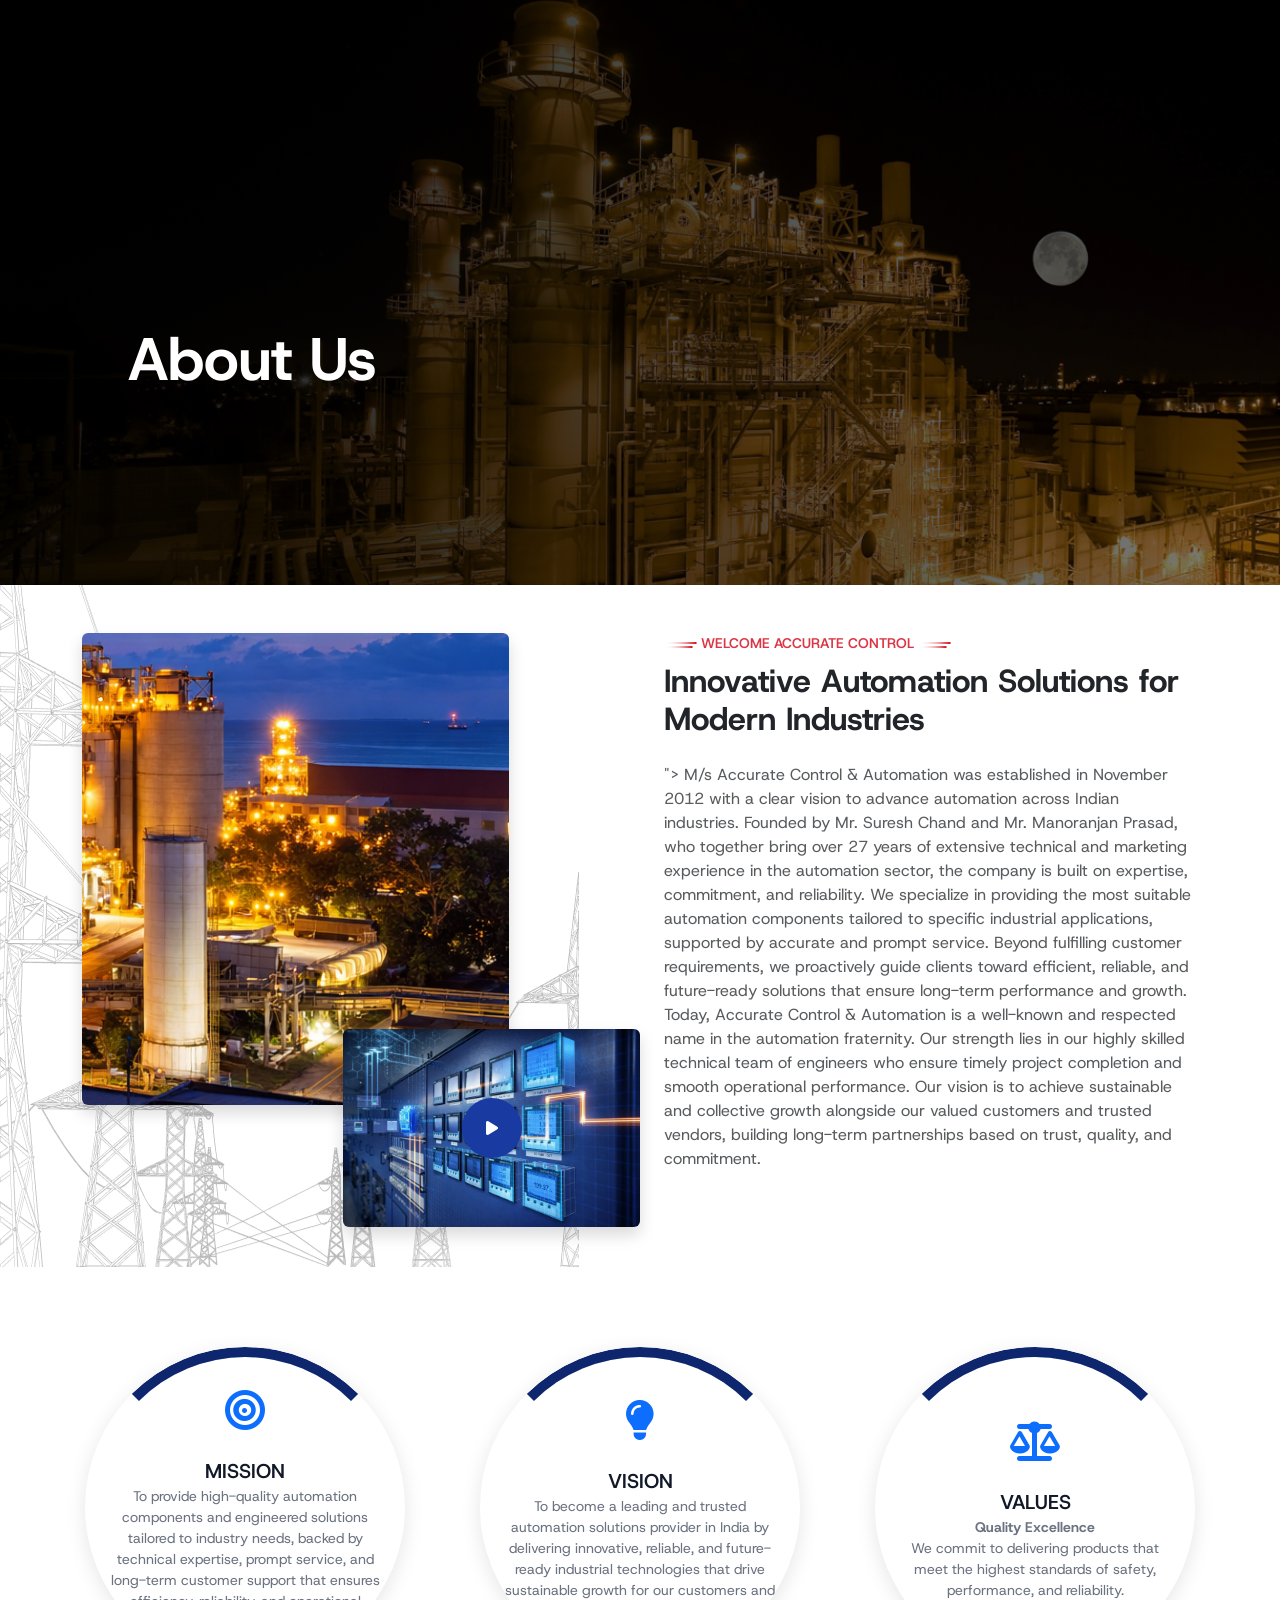
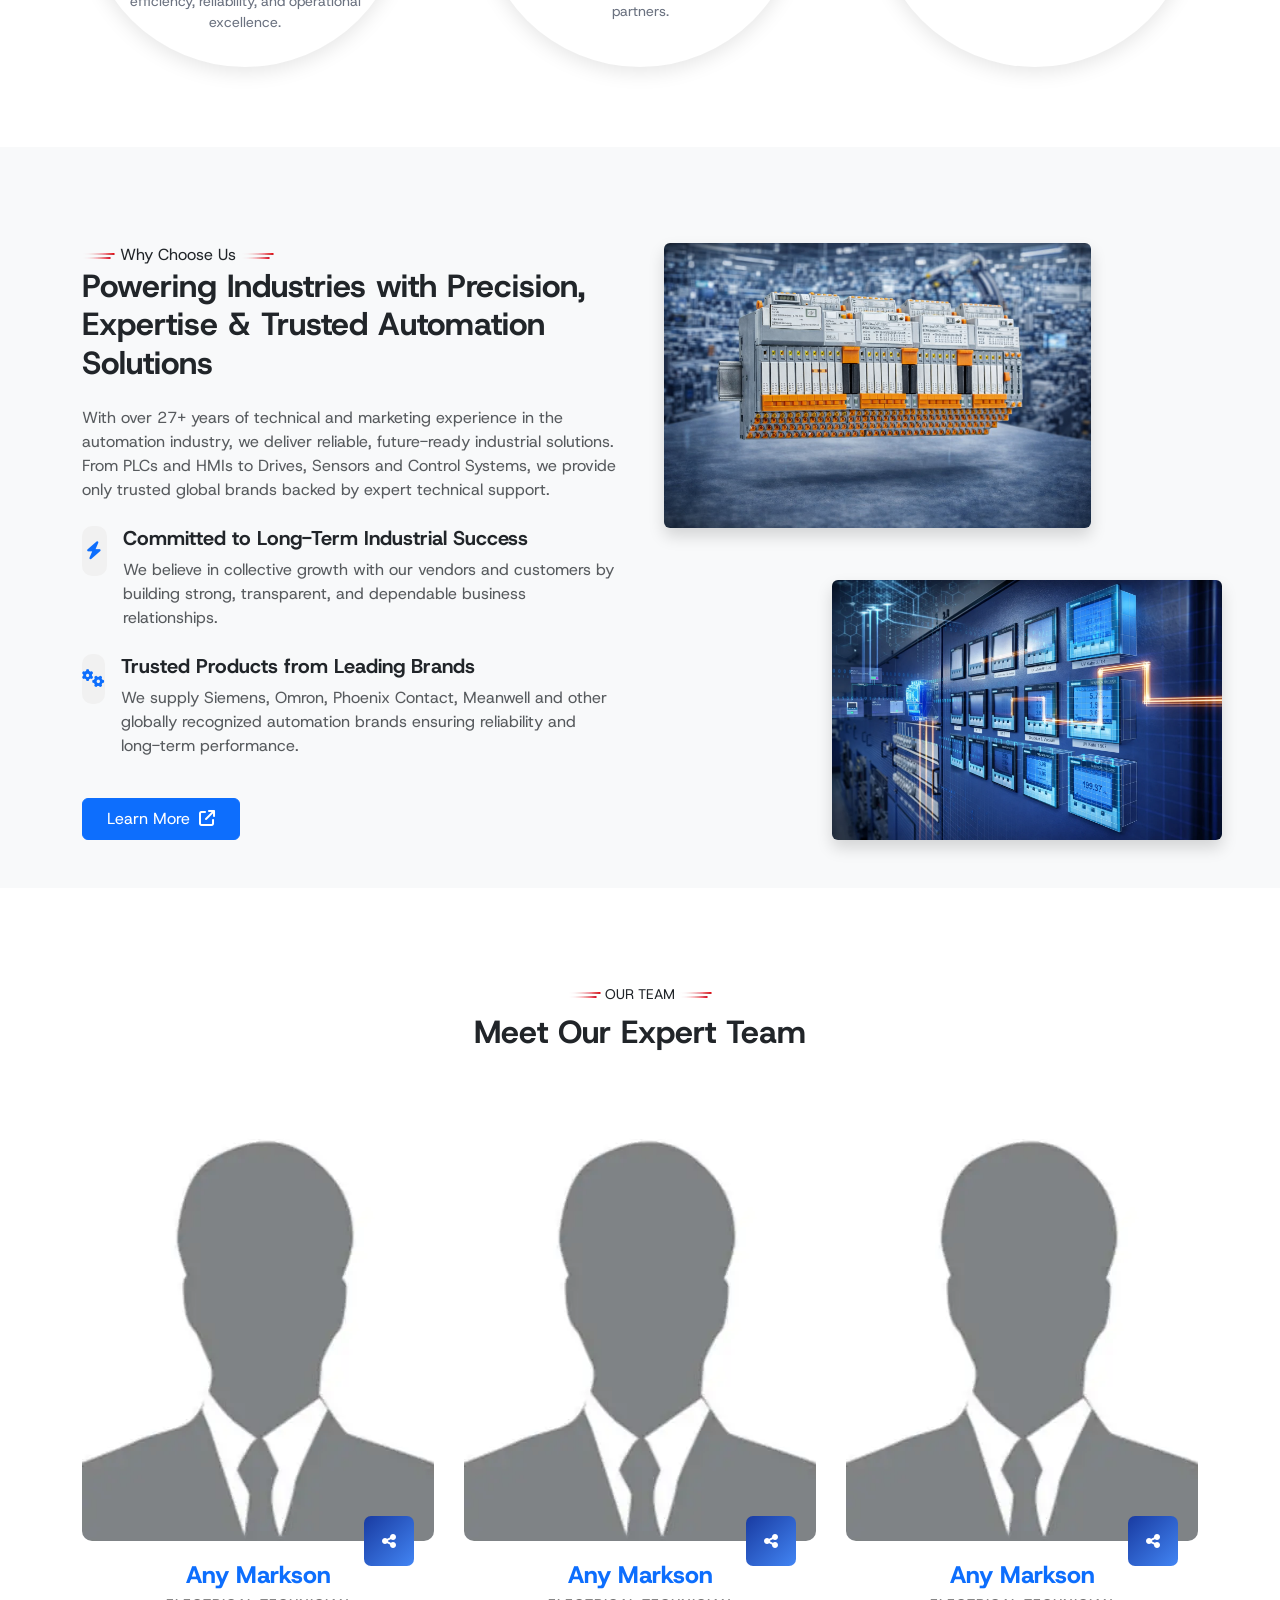
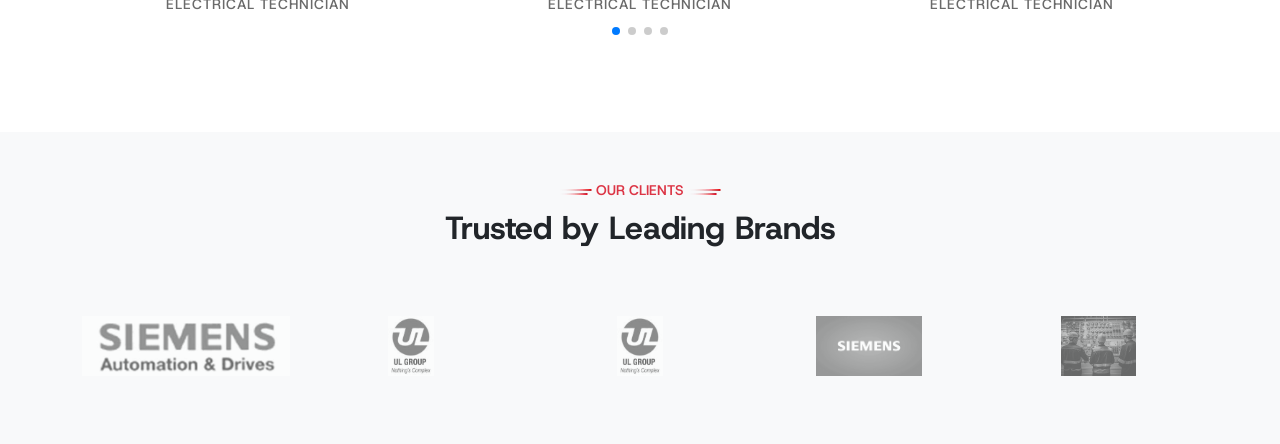
==== commit 822231d9: "update" ====
--- a/aboutus.html
+++ b/aboutus.html
@@ -41,7 +41,7 @@
       <div class="row  g-5">
 
         <!-- LEFT SIDE IMAGES -->
-        <div class="col-lg-6 position-relative ">
+        <div class="col-lg-6 col-md-6 col-sm-12 position-relative ">
 
           <img src="/images/cement.png" class="img-fluid rounded shadow main-img" alt="">
 
@@ -57,7 +57,7 @@
         </div>
 
         <!-- RIGHT SIDE CONTENT -->
-        <div class="col-lg-6">
+        <div class="col-lg-6 col-md-6 col-sm-12">
 
           <p class="text-danger fw-semibold text-uppercase small mb-2">
             <img src="/images/elements5.webp"> Welcome Accurate Control <img src="/images/elements5.webp">
@@ -67,7 +67,7 @@
             Innovative Automation Solutions for Modern Industries
           </h2>
 
-          <p class="text-muted mb-4">
+          <p class="text-muted mb-4"> ">
             M/s Accurate Control & Automation was established in November 2012 with a clear vision to advance automation
             across Indian industries. Founded by Mr. Suresh Chand and Mr. Manoranjan Prasad, who together bring over 27
             years of extensive technical and marketing experience in the automation sector, the company is built on
@@ -144,7 +144,7 @@
       <div class="row pt-5 g-5">
 
         <!-- LEFT CONTENT -->
-        <div class="col-lg-6" data-aos="fade-right">
+        <div class="col-lg-6 col-md-6 col-sm-12" data-aos="fade-right">
 
           <img src="/images/elements5.webp"> Why Choose Us <img src="/images/elements5.webp">
 
@@ -193,7 +193,7 @@
         </div>
 
         <!-- RIGHT IMAGES -->
-        <div class="col-lg-6 position-relative" data-aos="fade-left">
+        <div class="col-lg-6 col-md-6 col-sm-12position-relative" data-aos="fade-left">
 
           <img src="/images/netw.png" class="img-fluid rounded main-img shadow" alt="">
 
--- a/style.css
+++ b/style.css
@@ -5,7 +5,7 @@
   box-sizing:border-box;
   font-family:'Host Grotesk', sans-serif;
 }
-
+   
 body{
   overflow-x:hidden;
 }
@@ -1864,3 +1864,116 @@
 }
 
 
+@media (max-width: 1199px) {
+  .container, .container-md, .container-sm {
+        max-width: 100%;
+    }
+    .hero-content h1 {
+    font-size: 40px;
+    margin-bottom: 20px;
+    font-weight: 700;
+    line-height: 48px;
+}
+}
+
+@media (max-width: 980px) {
+ .container, .container-md, .container-sm{
+  padding-bottom: 0px;
+  padding-top: 0px;
+ }
+   .small-img {
+    bottom: 90px;
+    margin-top: 20px;
+    left: 248px;
+}
+.project-container {
+    gap: 24px;
+}
+.project-card {
+    padding: 10px;
+}
+.side-panel {
+
+    display: none;
+}
+.main-menu__contact-list {
+    display: block;
+
+}
+div#menuToggle {
+    display: none;
+}
+.maincontainer {
+    gap: 52px;
+
+}
+.hero-content {
+    top: 73%;
+}
+}
+
+
+@media (max-width: 767px) {
+  .small-img {
+    bottom: 0px;
+    margin-top: 20px;
+    left: 0px;
+}
+.project-container {
+    display: block;
+}
+.hero-content h1 {
+    font-size: 25px;
+    margin-bottom: 8px;
+    font-weight: 700;
+    line-height: 25px;
+}
+.hero-content p {
+    font-size: 15px;
+    margin-bottom: 10px;
+    font-weight: 400;
+}
+.side-nav ul::after {
+    height: 43px;
+    left: -15px;
+    top: 5px;
+}
+.side-nav ul::before {
+    height: 43px;
+    left: -15px;
+    top: 142px;
+}
+.hero-content {
+    top: 74%;
+}
+.circle-box {
+    width: 280px;
+    height: 280px;
+}
+.contact-left-area {
+    padding: 40px 20px 40px 20px;
+}
+.contact-info-area {
+    background: #dfdfdf;
+    padding: 25px 20px;
+}
+.footer-cta {
+    padding: 35px 0 35px;
+    border-bottom: 1px solid #ddd;
+}
+}
+
+
+
+
+
+@media(max-width: 480px) {
+.small-img-wrapper {
+
+    width: 100%;
+}
+.project-section {
+    padding: 0px 5% 30px;
+    background: #0d6efd0d;
+}
+}
